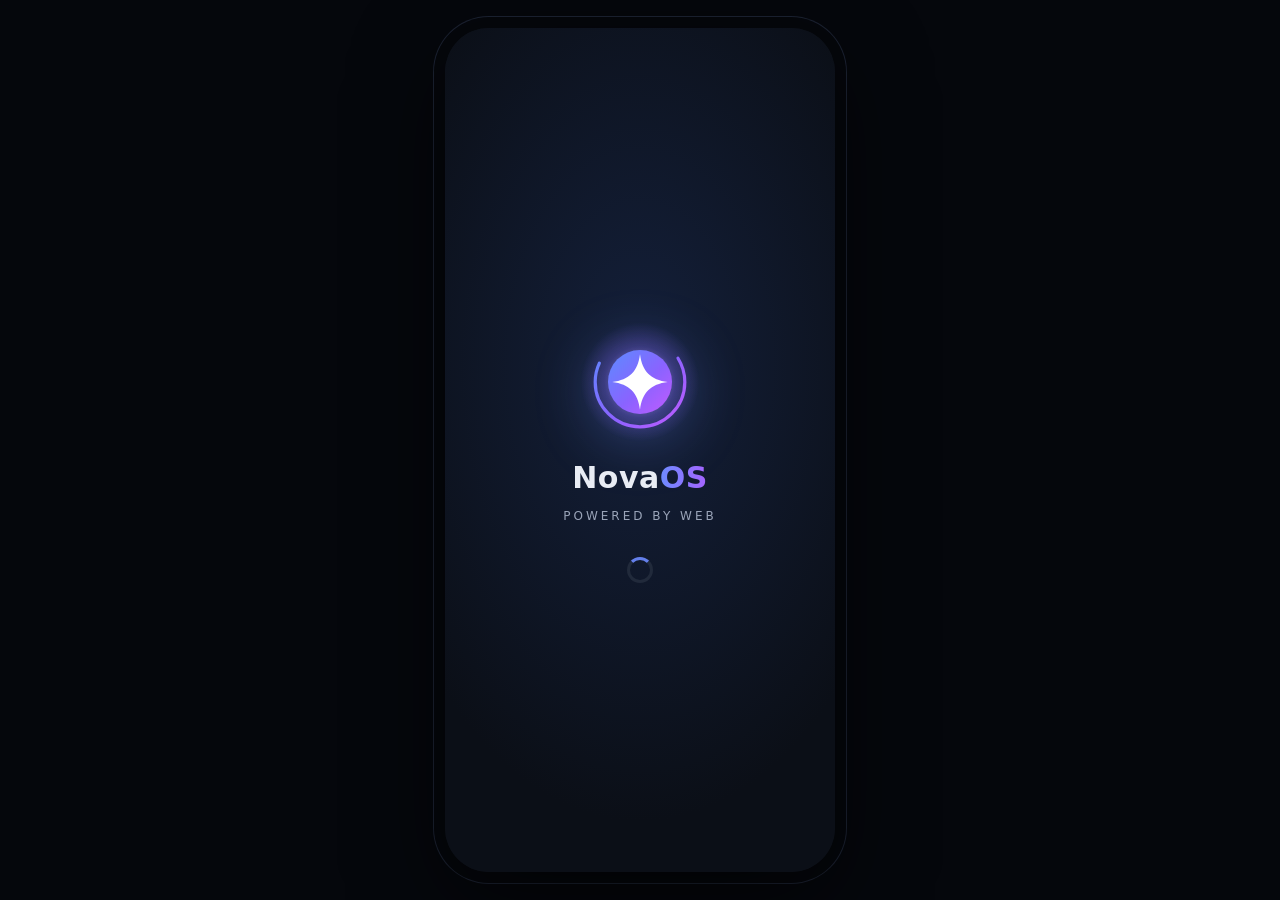
==== shell/index.html @ 8b4143e1 "NovaOS 0.1 — SO smartphone con web shell su base Android Sistema operativo in stile Firefox OS/KaiOS" ====
<!DOCTYPE html>
<html lang="it">
<head>
  <meta charset="UTF-8">
  <meta name="viewport" content="width=device-width, initial-scale=1.0, maximum-scale=1.0, user-scalable=no, viewport-fit=cover">
  <meta name="theme-color" content="#0b0f17">
  <title>NovaOS</title>
  <link rel="manifest" href="manifest.webmanifest">
  <link rel="stylesheet" href="css/style.css">
</head>
<body data-theme="dark">

  <!-- Contenitore device: simula il telaio dello smartphone su desktop.
       Sull'emulatore/telefono occupa tutto lo schermo. -->
  <div id="device">

    <!-- BOOT -->
    <section id="boot" class="screen active">
      <div class="boot-logo">
        <svg class="boot-mark" viewBox="0 0 120 120" role="img" aria-label="NovaOS">
          <defs>
            <linearGradient id="novaGrad" x1="0" y1="0" x2="1" y2="1">
              <stop offset="0%"  stop-color="#5b8cff"/>
              <stop offset="55%" stop-color="#8a63ff"/>
              <stop offset="100%" stop-color="#c15bff"/>
            </linearGradient>
            <radialGradient id="novaGlow" cx="50%" cy="50%" r="50%">
              <stop offset="0%"  stop-color="#ffffff" stop-opacity=".9"/>
              <stop offset="60%" stop-color="#8a63ff" stop-opacity=".25"/>
              <stop offset="100%" stop-color="#8a63ff" stop-opacity="0"/>
            </radialGradient>
          </defs>
          <!-- alone luminoso -->
          <circle class="nova-glow" cx="60" cy="60" r="56" fill="url(#novaGlow)"/>
          <!-- anello orbitale -->
          <circle class="nova-ring" cx="60" cy="60" r="42" fill="none"
                  stroke="url(#novaGrad)" stroke-width="3"
                  stroke-linecap="round" stroke-dasharray="150 90"/>
          <!-- corpo -->
          <circle class="nova-core" cx="60" cy="60" r="30" fill="url(#novaGrad)"/>
          <!-- scintilla a 4 punte (la "nova") -->
          <path class="nova-spark" fill="#ffffff"
                d="M60 34 C62 50, 70 58, 86 60 C70 62, 62 70, 60 86 C58 70, 50 62, 34 60 C50 58, 58 50, 60 34 Z"/>
        </svg>
        <span class="boot-name">Nova<span class="boot-name-os">OS</span></span>
        <span class="boot-tag">powered by web</span>
      </div>
      <div class="boot-spinner"></div>
    </section>

    <!-- LOCKSCREEN -->
    <section id="lockscreen" class="screen">
      <div class="statusbar" data-statusbar></div>
      <div class="lock-clock">
        <div class="lock-time">--:--</div>
        <div class="lock-date">--</div>
      </div>
      <div class="lock-notifs" id="lock-notifs"></div>

      <!-- hint di swipe (blocco: nessuno / scorrimento) -->
      <div class="lock-hint" id="lock-hint">
        <div class="lock-arrow"></div>
        <span>Scorri verso l'alto per sbloccare</span>
      </div>

      <!-- tastierino PIN (blocco: PIN) -->
      <div class="pinpad hidden" id="pinpad">
        <div class="pin-label" id="pin-label">Inserisci il PIN</div>
        <div class="pin-dots" id="pin-dots"></div>
        <div class="pin-keys" id="pin-keys"></div>
      </div>
    </section>

    <!-- HOME -->
    <section id="home" class="screen">
      <div class="statusbar" data-statusbar></div>

      <div class="home-clock">
        <div class="home-time">--:--</div>
        <div class="home-date">--</div>
      </div>

      <div class="app-grid" id="app-grid"></div>

      <div class="dock" id="dock"></div>
    </section>

    <!-- APP RUNTIME: qui vengono montate le app -->
    <section id="app-view" class="screen">
      <div class="statusbar statusbar--app" data-statusbar></div>
      <div class="app-frame" id="app-frame"></div>
    </section>

    <!-- CENTRO NOTIFICHE (tendina) -->
    <div id="shade" class="shade">
      <div class="shade-handle"></div>
      <div class="shade-top">
        <span class="shade-time" id="shade-time"></span>
        <button class="shade-ico" id="shade-settings" aria-label="Impostazioni">⚙️</button>
      </div>
      <div class="shade-quick" id="shade-quick"></div>
      <div class="shade-notifs" id="shade-notifs">
        <div class="shade-empty">Nessuna notifica</div>
      </div>
    </div>
    <div id="shade-scrim" class="scrim"></div>

    <!-- overlay luminosità (impostazioni display) -->
    <div id="bright-overlay" class="bright-overlay"></div>

    <!-- BARRA DI NAVIGAZIONE (gesture / pulsanti) -->
    <div id="navbar" class="navbar">
      <button class="nav-btn" data-nav="back" aria-label="Indietro"></button>
      <button class="nav-btn nav-btn--home" data-nav="home" aria-label="Home"></button>
      <button class="nav-btn" data-nav="recents" aria-label="App recenti"></button>
    </div>

  </div>

  <script src="js/apps.js"></script>
  <script src="js/os.js"></script>
</body>
</html>
---- shell/css/style.css ----
/* ============================================================
   NovaOS — web shell
   Design flat, dark/light, pensato per touch verticale.
   ============================================================ */

:root {
  --bg:        #0b0f17;
  --bg-2:      #121826;
  --surface:   #1a2130;
  --surface-2: #232c3d;
  --text:      #e8ecf4;
  --text-dim:  #9aa4b8;
  --accent:    #6d8bff;
  --accent-2:  #a663ff;
  --danger:    #ff5b6e;
  --ok:        #35d0a0;
  --radius:    22px;
  --radius-sm: 14px;
  --sb-h:      30px;   /* altezza status bar */
  --nav-h:     46px;   /* altezza barra navigazione */
  --grid-gap:  18px;
  font-family: system-ui, -apple-system, "Segoe UI", Roboto, sans-serif;
}

body[data-theme="light"] {
  --bg:        #eef1f7;
  --bg-2:      #e4e9f2;
  --surface:   #ffffff;
  --surface-2: #f0f3fa;
  --text:      #141a24;
  --text-dim:  #5c6678;
  --accent:    #3f63ff;
  --accent-2:  #8b3fff;
}

* { box-sizing: border-box; margin: 0; padding: 0; -webkit-tap-highlight-color: transparent; }
html, body { height: 100%; }
body {
  background: #05070c;
  color: var(--text);
  overflow: hidden;
  display: flex; align-items: center; justify-content: center;
  user-select: none;
}

/* Telaio device: su desktop mostra un telefono; su schermo piccolo occupa tutto */
#device {
  position: relative;
  width: 390px; height: 844px;
  max-width: 100vw; max-height: 100vh;
  background: var(--bg);
  overflow: hidden;
  border-radius: 44px;
  box-shadow: 0 30px 90px rgba(0,0,0,.6), 0 0 0 11px #05070c, 0 0 0 12px #1c2333;
}
@media (max-width: 430px), (max-height: 860px) {
  #device { width: 100vw; height: 100vh; border-radius: 0; box-shadow: none; }
}

/* ---------- Schermate ---------- */
.screen {
  position: absolute; inset: 0;
  display: none;
  flex-direction: column;
  opacity: 0;
  transition: opacity .28s ease, transform .32s cubic-bezier(.2,.7,.2,1);
}
.screen.active { display: flex; opacity: 1; }

/* ---------- Status bar ---------- */
.statusbar {
  height: var(--sb-h);
  flex: 0 0 auto;
  display: flex; align-items: center; justify-content: space-between;
  padding: 0 20px;
  font-size: 13px; font-weight: 600;
  color: var(--text);
  z-index: 5;
}
.statusbar .sb-right { display: flex; align-items: center; gap: 7px; }
.sb-ico { width: 15px; height: 15px; display: inline-block; opacity: .95; }
.sb-batt { display: flex; align-items: center; gap: 4px; font-variant-numeric: tabular-nums; }
.sb-batt-shell {
  width: 22px; height: 12px; border: 1.5px solid var(--text); border-radius: 3px;
  position: relative; padding: 1.5px;
}
.sb-batt-shell::after {
  content: ""; position: absolute; right: -3px; top: 3px; width: 2px; height: 4px;
  background: var(--text); border-radius: 0 1px 1px 0;
}
.sb-batt-fill { height: 100%; background: var(--text); border-radius: 1px; transition: width .4s, background .4s; }

/* ============================================================
   BOOT
   ============================================================ */
#boot {
  align-items: center; justify-content: center; gap: 34px;
  /* la splash è sempre scura, indipendente dal tema */
  background: radial-gradient(120% 90% at 50% 40%, #14203b 0%, #0b0f17 60%);
}
.boot-logo { display: flex; flex-direction: column; align-items: center; gap: 14px; }
.boot-mark {
  width: 128px; height: 128px;
  animation: boot-pop .9s cubic-bezier(.2,.8,.2,1) both;
  filter: drop-shadow(0 8px 30px rgba(109,139,255,.45));
}
.nova-ring   { transform-origin: 60px 60px; animation: nova-spin 6s linear infinite; }
.nova-core   { transform-origin: 60px 60px; animation: nova-breathe 3s ease-in-out infinite; }
.nova-spark  { transform-origin: 60px 60px; animation: nova-twinkle 3s ease-in-out infinite; }
.nova-glow   { transform-origin: 60px 60px; animation: nova-breathe 3s ease-in-out infinite; }

.boot-name {
  font-size: 30px; font-weight: 700; letter-spacing: .5px;
  color: #e8ecf4;                 /* fisso: leggibile anche in tema chiaro */
  animation: fade-up .8s .25s both;
}
.boot-name-os {
  background: linear-gradient(90deg, var(--accent), var(--accent-2));
  -webkit-background-clip: text; background-clip: text; -webkit-text-fill-color: transparent;
}
.boot-tag { font-size: 12px; color: #9aa4b8; letter-spacing: 3px; text-transform: uppercase; animation: fade-up .8s .45s both; }
.boot-spinner {
  width: 26px; height: 26px; border-radius: 50%;
  border: 3px solid #232c3d; border-top-color: #6d8bff;
  animation: nova-spin .8s linear infinite; opacity: .9;
}

@keyframes boot-pop { 0% { transform: scale(.4); opacity: 0; } 60% { transform: scale(1.08); } 100% { transform: scale(1); opacity: 1; } }
@keyframes nova-spin { to { transform: rotate(360deg); } }
@keyframes nova-breathe { 0%,100% { transform: scale(1); } 50% { transform: scale(1.06); } }
@keyframes nova-twinkle { 0%,100% { transform: scale(1) rotate(0); opacity: 1; } 50% { transform: scale(1.18) rotate(45deg); opacity: .85; } }
@keyframes fade-up { from { opacity: 0; transform: translateY(10px); } to { opacity: 1; transform: translateY(0); } }

/* ============================================================
   LOCKSCREEN
   ============================================================ */
#lockscreen {
  background: linear-gradient(180deg, #101a30 0%, var(--bg) 55%);
  align-items: center;
}
#lockscreen.dragging { transition: none; }
.lock-clock { margin-top: 76px; text-align: center; }
.lock-time { font-size: 74px; font-weight: 300; letter-spacing: 1px; line-height: 1; }
.lock-date { font-size: 16px; color: var(--text-dim); margin-top: 8px; text-transform: capitalize; }
.lock-notifs { width: 100%; padding: 24px 18px; display: flex; flex-direction: column; gap: 10px; flex: 1; overflow: hidden; }
.lock-hint { margin-bottom: 30px; display: flex; flex-direction: column; align-items: center; gap: 10px; color: var(--text-dim); font-size: 13px; }
.lock-arrow { width: 26px; height: 26px; border-left: 2px solid var(--text-dim); border-top: 2px solid var(--text-dim); transform: rotate(45deg); animation: bob 1.6s ease-in-out infinite; }
@keyframes bob { 0%,100% { transform: rotate(45deg) translate(0,0); opacity:.5;} 50% { transform: rotate(45deg) translate(4px,4px); opacity:1;} }

/* ============================================================
   HOME
   ============================================================ */
#home { background-color: var(--bg); }
.home-clock { text-align: center; margin: 14px 0 22px; }
.home-time { font-size: 40px; font-weight: 300; }
.home-date { font-size: 14px; color: var(--text-dim); text-transform: capitalize; }

.app-grid {
  flex: 1;
  display: grid;
  grid-template-columns: repeat(4, 1fr);
  gap: var(--grid-gap);
  padding: 6px 22px;
  align-content: start;
  overflow-y: auto;
}
.app-icon { display: flex; flex-direction: column; align-items: center; gap: 7px; cursor: pointer; animation: fade-up .4s both; }
.app-icon:active { transform: scale(.9); }
.app-icon .glyph {
  width: 58px; height: 58px; border-radius: 17px;
  display: flex; align-items: center; justify-content: center;
  font-size: 27px; color: #fff;
  box-shadow: 0 6px 16px rgba(0,0,0,.35);
}
.app-icon .label { font-size: 11.5px; color: var(--text); max-width: 74px; text-align: center; overflow: hidden; text-overflow: ellipsis; white-space: nowrap; }

.dock {
  flex: 0 0 auto;
  margin: 0 16px calc(var(--nav-h) + 8px);
  padding: 14px 18px;
  background: rgba(255,255,255,.06);
  backdrop-filter: blur(20px);
  border-radius: 26px;
  display: flex; justify-content: space-around;
}
body[data-theme="light"] .dock { background: rgba(255,255,255,.6); }
.dock .app-icon .label { display: none; }

/* ============================================================
   APP VIEW
   ============================================================ */
#app-view { background: var(--bg); transform: translateY(20px); }
#app-view.active { transform: translateY(0); }
.statusbar--app { background: var(--bg-2); }
.app-frame { flex: 1; overflow-y: auto; overflow-x: hidden; -webkit-overflow-scrolling: touch; }

/* ---------- componenti riusabili nelle app ---------- */
.app-header { padding: 8px 20px 16px; }
.app-title { font-size: 28px; font-weight: 700; }
.app-sub { color: var(--text-dim); font-size: 14px; margin-top: 2px; }
.list { padding: 4px 16px 90px; display: flex; flex-direction: column; gap: 10px; }
.card {
  background: var(--surface); border-radius: var(--radius-sm);
  padding: 16px; display: flex; align-items: center; gap: 14px;
}
.card .c-ico { width: 42px; height: 42px; border-radius: 12px; display: flex; align-items: center; justify-content: center; font-size: 20px; flex: 0 0 auto; color:#fff; }
.card .c-body { flex: 1; min-width: 0; }
.card .c-title { font-weight: 600; font-size: 15px; }
.card .c-sub { color: var(--text-dim); font-size: 13px; margin-top: 2px; overflow: hidden; text-overflow: ellipsis; }
.card.tappable:active { background: var(--surface-2); }

.row { display: flex; align-items: center; justify-content: space-between; padding: 15px 16px; background: var(--surface); border-radius: var(--radius-sm); }
.row + .row { margin-top: 8px; }
.row .r-label { font-size: 15px; }

/* toggle */
.switch { width: 46px; height: 27px; border-radius: 14px; background: var(--surface-2); position: relative; transition: background .2s; flex: 0 0 auto; }
.switch::after { content:""; position:absolute; top:3px; left:3px; width:21px; height:21px; border-radius:50%; background:#fff; transition: transform .2s; }
.switch.on { background: var(--accent); }
.switch.on::after { transform: translateX(19px); }

.btn { background: var(--accent); color:#fff; border:none; border-radius: 14px; padding: 14px; font-size: 15px; font-weight: 600; width:100%; cursor:pointer; }
.btn:active { opacity:.85; }
.btn.ghost { background: var(--surface); color: var(--text); }

/* ============================================================
   NAVBAR (gesture)
   ============================================================ */
.navbar {
  position: absolute; left: 0; right: 0; bottom: 0; height: var(--nav-h);
  display: none; align-items: center; justify-content: space-around;
  z-index: 40;
}
.navbar.show { display: flex; }
.nav-btn { width: 44px; height: 44px; background: none; border: none; cursor: pointer; position: relative; opacity: .8; }
.nav-btn:active { opacity: 1; }
.nav-btn[data-nav="back"]::before { content:""; position:absolute; inset:0; margin:auto; width:11px; height:11px; border-left:2px solid var(--text); border-bottom:2px solid var(--text); transform: rotate(45deg); }
.nav-btn--home::before { content:""; position:absolute; inset:0; margin:auto; width:16px; height:16px; border:2px solid var(--text); border-radius:50%; }
.nav-btn[data-nav="recents"]::before { content:""; position:absolute; inset:0; margin:auto; width:14px; height:14px; border:2px solid var(--text); border-radius:4px; }

/* ============================================================
   SHADE (centro notifiche)
   ============================================================ */
.shade {
  position: absolute; top: 0; left: 0; right: 0;
  background: var(--bg-2);
  border-radius: 0 0 28px 28px;
  transform: translateY(-100%);
  transition: transform .32s cubic-bezier(.2,.7,.2,1);
  z-index: 50; padding: calc(var(--sb-h) + 6px) 16px 22px;
  max-height: 82%; overflow-y: auto;
}
.shade.open { transform: translateY(0); }
.shade-handle { width: 40px; height: 4px; border-radius: 2px; background: var(--surface-2); margin: 2px auto 14px; }
.shade-top { display: flex; align-items: center; justify-content: space-between; margin-bottom: 14px; padding: 0 4px; }
.shade-time { font-size: 14px; color: var(--text-dim); font-weight: 600; }
.shade-ico { width: 38px; height: 38px; border-radius: 50%; border: none; background: var(--surface); color: var(--text); font-size: 18px; cursor: pointer; display: flex; align-items: center; justify-content: center; }
.shade-ico:active { background: var(--surface-2); }
.shade-quick { display: grid; grid-template-columns: repeat(4,1fr); gap: 10px; margin-bottom: 18px; }
.quick { aspect-ratio: 1.6; border-radius: 16px; background: var(--surface); display: flex; flex-direction: column; align-items: center; justify-content: center; gap: 5px; font-size: 11px; color: var(--text-dim); cursor: pointer; }
.quick .q-ico { font-size: 18px; }
.quick.on { background: var(--accent); color:#fff; }
.quick.on .q-ico { color:#fff; }
.shade-notifs { display: flex; flex-direction: column; gap: 10px; }
.shade-empty { text-align: center; color: var(--text-dim); padding: 24px; font-size: 14px; }
.notif { background: var(--surface); border-radius: var(--radius-sm); padding: 13px 15px; display:flex; gap:12px; animation: fade-up .3s both; }
.notif .n-ico { width: 30px; height: 30px; border-radius: 9px; display:flex; align-items:center; justify-content:center; font-size:15px; flex:0 0 auto; color:#fff; }
.notif .n-title { font-weight: 600; font-size: 14px; }
.notif .n-text { color: var(--text-dim); font-size: 13px; margin-top: 1px; }
.notif .n-time { color: var(--text-dim); font-size: 11px; margin-left: auto; }

.scrim { position: absolute; inset: 0; background: rgba(0,0,0,.4); opacity:0; pointer-events:none; transition: opacity .3s; z-index: 45; }
.scrim.show { opacity: 1; pointer-events: auto; }

/* ============================================================
   PINPAD (blocco schermo)
   ============================================================ */
.pinpad { margin: auto auto 40px; display: flex; flex-direction: column; align-items: center; gap: 22px; width: 100%; }
.pin-label { font-size: 15px; color: var(--text-dim); }
.pin-label.err { color: var(--danger); animation: shake .35s; }
.pin-dots { display: flex; gap: 16px; height: 16px; }
.pin-dot { width: 14px; height: 14px; border-radius: 50%; border: 2px solid var(--text-dim); }
.pin-dot.on { background: var(--text); border-color: var(--text); }
.pin-keys { display: grid; grid-template-columns: repeat(3, 74px); gap: 18px; }
.pin-key { width: 74px; height: 74px; border-radius: 50%; border: none; background: rgba(255,255,255,.08);
  color: var(--text); font-size: 28px; font-weight: 300; cursor: pointer; display: flex; align-items: center; justify-content: center; }
body[data-theme="light"] .pin-key { background: rgba(0,0,0,.06); }
.pin-key:active { background: var(--accent); color:#fff; }
.pin-key.fn { background: none; font-size: 15px; }
.pin-key.fn:active { background: none; opacity: .6; }
@keyframes shake { 0%,100%{transform:translateX(0)} 25%{transform:translateX(-8px)} 75%{transform:translateX(8px)} }

/* ============================================================
   componenti Impostazioni avanzate
   ============================================================ */
.back-bar { display: flex; align-items: center; gap: 12px; padding: 6px 16px 12px; }
.back-btn { width: 34px; height: 34px; border-radius: 50%; background: var(--surface); border: none; cursor: pointer; position: relative; flex: 0 0 auto; }
.back-btn::before { content:""; position:absolute; inset:0; margin:auto; width:9px; height:9px; border-left:2px solid var(--text); border-bottom:2px solid var(--text); transform: translateX(1px) rotate(45deg); }
.back-title { font-size: 22px; font-weight: 700; }

.section-label { color: var(--text-dim); font-size: 12px; text-transform: uppercase; letter-spacing: .6px; padding: 16px 20px 6px; }

.group { background: var(--surface); border-radius: var(--radius-sm); margin: 0 16px; overflow: hidden; }
.group + .group { margin-top: 12px; }
.item { display: flex; align-items: center; gap: 14px; padding: 14px 16px; cursor: pointer; }
.item + .item { border-top: 1px solid var(--surface-2); }
.item:active { background: var(--surface-2); }
.item .i-ico { width: 32px; height: 32px; border-radius: 9px; display:flex; align-items:center; justify-content:center; font-size:16px; flex:0 0 auto; color:#fff; }
.item .i-body { flex: 1; min-width: 0; }
.item .i-title { font-size: 15px; }
.item .i-sub { font-size: 12.5px; color: var(--text-dim); margin-top: 1px; }
.item .i-val { color: var(--text-dim); font-size: 14px; }
.item .chev { width: 8px; height: 8px; border-right: 2px solid var(--text-dim); border-top: 2px solid var(--text-dim); transform: rotate(45deg); flex: 0 0 auto; }

.slider { width: 100%; -webkit-appearance: none; appearance: none; height: 6px; border-radius: 3px; background: var(--surface-2); outline: none; }
.slider::-webkit-slider-thumb { -webkit-appearance: none; width: 22px; height: 22px; border-radius: 50%; background: var(--accent); cursor: pointer; }
.slider::-moz-range-thumb { width: 22px; height: 22px; border: none; border-radius: 50%; background: var(--accent); }

.seg { display: flex; background: var(--surface-2); border-radius: 12px; padding: 4px; gap: 4px; margin: 0 16px; }
.seg button { flex: 1; border: none; background: none; color: var(--text-dim); padding: 9px; border-radius: 9px; font-size: 14px; cursor: pointer; }
.seg button.on { background: var(--accent); color: #fff; }

.radio { width: 22px; height: 22px; border-radius: 50%; border: 2px solid var(--text-dim); flex: 0 0 auto; position: relative; }
.radio.on { border-color: var(--accent); }
.radio.on::after { content:""; position:absolute; inset:4px; border-radius:50%; background: var(--accent); }

.swatches { display: grid; grid-template-columns: repeat(4,1fr); gap: 12px; padding: 12px 16px; }
.swatch { aspect-ratio: 1; border-radius: 16px; cursor: pointer; border: 3px solid transparent; }
.swatch.on { border-color: var(--text); }

/* overlay luminosità: velo scuro regolabile sopra tutto tranne navbar/shade */
.bright-overlay { position: absolute; inset: 0; background: #000; opacity: 0; pointer-events: none; z-index: 60; transition: opacity .2s; }

/* app web di terze parti a schermo intero */
.web-frame { width: 100%; height: 100%; border: none; background: #fff; }

/* schermata di chiamata (InCallService) */
.call-ov {
  position: absolute; inset: 0; z-index: 80;
  background: linear-gradient(180deg, #0d1830, #0b0f17);
  display: flex; flex-direction: column; align-items: center; justify-content: space-between;
  padding: 70px 24px 46px; animation: fade-up .3s both;
}
.call-top { text-align: center; }
.call-avatar { width: 108px; height: 108px; border-radius: 50%; background: #232c3d; display: flex; align-items: center; justify-content: center; font-size: 50px; margin: 0 auto 22px; }
.call-num { font-size: 27px; font-weight: 600; color: #fff; }
.call-state { font-size: 16px; color: #9aa4b8; margin-top: 8px; font-variant-numeric: tabular-nums; }
.call-controls { display: flex; gap: 44px; }
.call-c { background: none; border: none; color: #cfd6e6; display: flex; flex-direction: column; align-items: center; gap: 6px; font-size: 12px; cursor: pointer; }
.call-c span { width: 60px; height: 60px; border-radius: 50%; background: rgba(255,255,255,.12); display: flex; align-items: center; justify-content: center; font-size: 24px; }
.call-c.on span { background: #fff; }
.call-actions { display: flex; gap: 66px; align-items: center; }
.call-answer, .call-hangup { width: 70px; height: 70px; border-radius: 50%; border: none; font-size: 30px; cursor: pointer; }
.call-answer { background: #35c759; color: #fff; }
.call-hangup { background: #ff3b30; color: #fff; transform: rotate(135deg); }
.call-ov:not([data-state="incoming"]) .call-answer { display: none; }
.call-ov[data-state="incoming"] .call-controls { visibility: hidden; }
/* tastierino DTMF in chiamata */
.call-dtmf { display: none; flex-direction: column; align-items: center; gap: 14px; }
.call-ov.dtmf-open .call-dtmf { display: flex; }
.call-ov.dtmf-open .call-avatar, .call-ov.dtmf-open .call-controls { display: none; }
.call-dtmf-disp { min-height: 30px; font-size: 26px; letter-spacing: 4px; color: #fff; font-variant-numeric: tabular-nums; }
.call-dtmf-keys { display: grid; grid-template-columns: repeat(3, 68px); gap: 14px; }
.call-dtmf-keys button { width: 68px; height: 68px; border-radius: 50%; border: none; background: rgba(255,255,255,.1); color: #fff; font-size: 26px; cursor: pointer; }
.call-dtmf-keys button:active { background: rgba(255,255,255,.28); }
.call-dtmf-close { background: none; border: none; color: #9aa4b8; cursor: pointer; font-size: 14px; }

/* overlay sveglia che suona */
.alarm-ring {
  position: absolute; inset: 0; z-index: 70;
  background: linear-gradient(180deg, #101a30, var(--bg));
  display: flex; flex-direction: column; align-items: center; justify-content: center; gap: 10px;
  animation: fade-up .3s both;
}
.alarm-ring .ar-time { font-size: 76px; font-weight: 200; color: var(--text); }
.alarm-ring .ar-label { font-size: 20px; color: var(--text-dim); animation: nova-breathe 1.5s ease-in-out infinite; }
.alarm-ring .ar-actions { display: flex; gap: 12px; margin-top: 40px; }
.alarm-ring button { border: none; border-radius: 16px; padding: 16px 22px; font-size: 15px; font-weight: 600; cursor: pointer; }
.alarm-ring #ar-snooze { background: var(--surface); color: var(--text); }
.alarm-ring #ar-stop { background: var(--accent); color: #fff; }

/* accessibilità */
.a11y-bold, .a11y-bold * { font-weight: 700 !important; }
.a11y-contrast { --text: #ffffff; --text-dim: #cfd6e6; --surface: #000000; --surface-2: #1a1a1a; }
.a11y-contrast[data-theme="light"] { --text: #000000; --text-dim: #222; --surface: #ffffff; --surface-2: #e8e8e8; }
.a11y-reduce * { animation-duration: .001s !important; transition-duration: .001s !important; }

/* utility */
.hidden { display: none !important; }
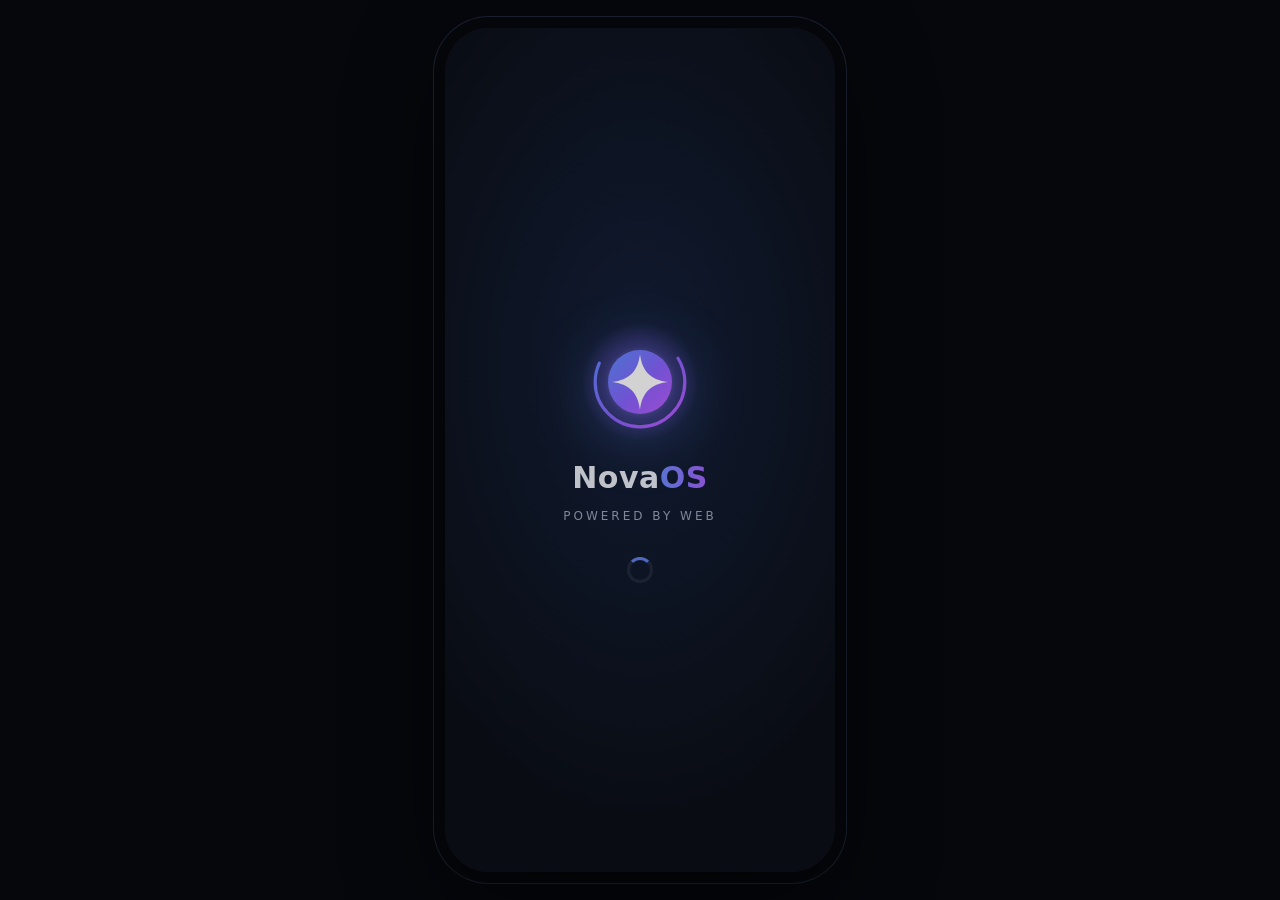
==== commit cda925d6: "Persistenza nativa impostazioni + libreria icone Bootstrap offline + pannello One UI a glifi + temi " ====
--- a/shell/index.html
+++ b/shell/index.html
@@ -96,7 +96,10 @@
       <div class="shade-handle"></div>
       <div class="shade-top">
         <span class="shade-time" id="shade-time"></span>
-        <button class="shade-ico" id="shade-settings" aria-label="Impostazioni">⚙️</button>
+        <div class="shade-actions">
+          <button class="shade-ico" id="shade-edit" aria-label="Modifica home">✎</button>
+          <button class="shade-ico" id="shade-settings" aria-label="Impostazioni">⚙️</button>
+        </div>
       </div>
       <div class="shade-quick" id="shade-quick"></div>
       <div class="shade-notifs" id="shade-notifs">
@@ -117,6 +120,7 @@
 
   </div>
 
+  <script src="js/icons.js"></script>
   <script src="js/apps.js"></script>
   <script src="js/os.js"></script>
 </body>
--- a/shell/css/style.css
+++ b/shell/css/style.css
@@ -19,6 +19,7 @@
   --sb-h:      30px;   /* altezza status bar */
   --nav-h:     46px;   /* altezza barra navigazione */
   --grid-gap:  18px;
+  --fscale:    1;    /* moltiplicatore dimensione testo (Accessibilità) */
   font-family: system-ui, -apple-system, "Segoe UI", Roboto, sans-serif;
 }
 
@@ -73,7 +74,7 @@
   flex: 0 0 auto;
   display: flex; align-items: center; justify-content: space-between;
   padding: 0 20px;
-  font-size: 13px; font-weight: 600;
+  font-size:calc(13px*var(--fscale,1)); font-weight: 600;
   color: var(--text);
   z-index: 5;
 }
@@ -88,7 +89,12 @@
   content: ""; position: absolute; right: -3px; top: 3px; width: 2px; height: 4px;
   background: var(--text); border-radius: 0 1px 1px 0;
 }
-.sb-batt-fill { height: 100%; background: var(--text); border-radius: 1px; transition: width .4s, background .4s; }
+/* Lockscreen: la parte alta è sempre scura (gradiente navy) → status bar SEMPRE chiara,
+   anche in tema chiaro, altrimenti orario e percentuale batteria risultano invisibili. */
+#lockscreen .statusbar { color: #e8ecf4; }
+#lockscreen .statusbar .sb-batt-shell { border-color: #e8ecf4; }
+#lockscreen .statusbar .sb-batt-shell::after { background: #e8ecf4; }
+.sb-batt-fill { display: block; height: 100%; background: var(--text); border-radius: 1px; transition: width .4s, background .4s; }
 
 /* ============================================================
    BOOT
@@ -110,7 +116,7 @@
 .nova-glow   { transform-origin: 60px 60px; animation: nova-breathe 3s ease-in-out infinite; }
 
 .boot-name {
-  font-size: 30px; font-weight: 700; letter-spacing: .5px;
+  font-size:calc(30px*var(--fscale,1)); font-weight: 700; letter-spacing: .5px;
   color: #e8ecf4;                 /* fisso: leggibile anche in tema chiaro */
   animation: fade-up .8s .25s both;
 }
@@ -118,7 +124,7 @@
   background: linear-gradient(90deg, var(--accent), var(--accent-2));
   -webkit-background-clip: text; background-clip: text; -webkit-text-fill-color: transparent;
 }
-.boot-tag { font-size: 12px; color: #9aa4b8; letter-spacing: 3px; text-transform: uppercase; animation: fade-up .8s .45s both; }
+.boot-tag { font-size:calc(12px*var(--fscale,1)); color: #9aa4b8; letter-spacing: 3px; text-transform: uppercase; animation: fade-up .8s .45s both; }
 .boot-spinner {
   width: 26px; height: 26px; border-radius: 50%;
   border: 3px solid #232c3d; border-top-color: #6d8bff;
@@ -140,10 +146,10 @@
 }
 #lockscreen.dragging { transition: none; }
 .lock-clock { margin-top: 76px; text-align: center; }
-.lock-time { font-size: 74px; font-weight: 300; letter-spacing: 1px; line-height: 1; }
-.lock-date { font-size: 16px; color: var(--text-dim); margin-top: 8px; text-transform: capitalize; }
+.lock-time { font-size:calc(74px*var(--fscale,1)); font-weight: 300; letter-spacing: 1px; line-height: 1; }
+.lock-date { font-size:calc(16px*var(--fscale,1)); color: var(--text-dim); margin-top: 8px; text-transform: capitalize; }
 .lock-notifs { width: 100%; padding: 24px 18px; display: flex; flex-direction: column; gap: 10px; flex: 1; overflow: hidden; }
-.lock-hint { margin-bottom: 30px; display: flex; flex-direction: column; align-items: center; gap: 10px; color: var(--text-dim); font-size: 13px; }
+.lock-hint { margin-bottom: 30px; display: flex; flex-direction: column; align-items: center; gap: 10px; color: var(--text-dim); font-size:calc(13px*var(--fscale,1)); }
 .lock-arrow { width: 26px; height: 26px; border-left: 2px solid var(--text-dim); border-top: 2px solid var(--text-dim); transform: rotate(45deg); animation: bob 1.6s ease-in-out infinite; }
 @keyframes bob { 0%,100% { transform: rotate(45deg) translate(0,0); opacity:.5;} 50% { transform: rotate(45deg) translate(4px,4px); opacity:1;} }
 
@@ -152,27 +158,94 @@
    ============================================================ */
 #home { background-color: var(--bg); }
 .home-clock { text-align: center; margin: 14px 0 22px; }
-.home-time { font-size: 40px; font-weight: 300; }
-.home-date { font-size: 14px; color: var(--text-dim); text-transform: capitalize; }
-
-.app-grid {
-  flex: 1;
-  display: grid;
-  grid-template-columns: repeat(4, 1fr);
-  gap: var(--grid-gap);
-  padding: 6px 22px;
-  align-content: start;
-  overflow-y: auto;
-}
-.app-icon { display: flex; flex-direction: column; align-items: center; gap: 7px; cursor: pointer; animation: fade-up .4s both; }
+.home-time { font-size:calc(40px*var(--fscale,1)); font-weight: 300; }
+.home-date { font-size:calc(14px*var(--fscale,1)); color: var(--text-dim); text-transform: capitalize; }
+
+/* Home a pagine multiple (pager orizzontale) + cartelle + modalità modifica */
+.app-grid { flex: 1; position: relative; overflow: hidden; padding: 0; display: block; touch-action: pan-y; }
+/* il gesto orizzontale (cambio pagina) deve arrivare a noi anche quando il dito
+   parte da una pagina o da un'icona: pan-y lascia lo scorrimento verticale al
+   browser e consegna l'orizzontale al nostro handler (in modifica le icone
+   ricevono touch-action:none inline, quindi il drag continua a funzionare). */
+.home-page, .home-page .app-icon, .home-page .app-slot { touch-action: pan-y; }
+.home-track { display: flex; height: 100%; transition: transform .17s cubic-bezier(.22,.61,.36,1); will-change: transform; }
+.home-page {
+  flex: 0 0 100%; width: 100%; height: 100%; box-sizing: border-box;
+  display: grid; grid-template-columns: repeat(4, 1fr); grid-auto-rows: 84px; gap: var(--grid-gap);
+  align-content: start; padding: 6px 22px 44px; overflow-y: auto;
+}
+/* cella vuota: mantiene la posizione libera e fa da bersaglio per il drop.
+   Visibile (tratteggiata) solo in modifica; invisibile altrimenti. */
+.app-slot { border-radius: 14px; }
+.app-grid.editing .app-slot { border: 1.5px dashed color-mix(in srgb, var(--text-dim) 45%, transparent); }
+.page-dots { position: absolute; left: 0; right: 0; bottom: 8px; display: flex; gap: 8px; justify-content: center; align-items: center; }
+.page-dots .dot { width: 7px; height: 7px; border-radius: 50%; background: var(--text-dim); opacity: .4; cursor: pointer; transition: .15s; }
+.page-dots .dot.on { opacity: 1; background: var(--accent); transform: scale(1.15); }
+.page-dots .dot.drop-target { opacity: 1; background: var(--ok, #34c759); transform: scale(1.8); box-shadow: 0 0 0 4px color-mix(in srgb, var(--ok, #34c759) 30%, transparent); }
+.page-dots .dot-add { background: none; border: none; color: var(--accent); font-size:calc(16px*var(--fscale,1)); cursor: pointer; line-height: 1; padding: 0 4px; }
+.edit-bar {
+  position: absolute; left: 12px; right: 12px; bottom: 26px; z-index: 6;
+  display: flex; align-items: center; gap: 10px;
+  padding: 8px 8px 8px 14px; border-radius: 14px;
+  background: var(--surface); box-shadow: 0 6px 20px rgba(0,0,0,.28);
+  animation: fade-up .25s both;
+}
+.edit-bar span { flex: 1; font-size:calc(11px*var(--fscale,1)); color: var(--text-dim); line-height: 1.3; }
+.home-done {
+  border: none; background: var(--accent); color: #fff; font-size:calc(13px*var(--fscale,1)); font-weight: 600;
+  padding: 8px 16px; border-radius: 10px; cursor: pointer; white-space: nowrap;
+}
+.app-grid.editing .app-icon { animation: jiggle .28s infinite; }
+.app-icon { position: relative; display: flex; flex-direction: column; align-items: center; gap: 7px; cursor: pointer; animation: fade-up .4s both; }
 .app-icon:active { transform: scale(.9); }
+.app-icon.folder .folder-glyph {
+  display: grid; grid-template-columns: 1fr 1fr; grid-template-rows: 1fr 1fr; gap: 3px; padding: 7px;
+  background: rgba(120,120,140,.28); box-shadow: none;
+}
+.app-icon.folder .folder-glyph span { border-radius: 5px; display: flex; align-items: center; justify-content: center; font-size:calc(11px*var(--fscale,1)); background-position: center; background-size: cover; overflow: hidden; color: #fff; }
+.icon-rm { position: absolute; top: -6px; left: 6px; width: 20px; height: 20px; border-radius: 50%; border: none; background: #ff453a; color: #fff; font-size:calc(11px*var(--fscale,1)); cursor: pointer; z-index: 3; box-shadow: 0 2px 6px rgba(0,0,0,.4); }
+.drag-ghost { animation: none !important; }
+.app-icon.drop-into .glyph { outline: 3px solid var(--accent); outline-offset: 2px; }
+@keyframes jiggle { 0% { transform: rotate(-1.3deg); } 50% { transform: rotate(1.3deg); } 100% { transform: rotate(-1.3deg); } }
+.folder-ov { position: fixed; inset: 0; z-index: 120; background: rgba(0,0,0,.55); display: flex; align-items: center; justify-content: center; padding: 26px; animation: fade-up .2s both; }
+.folder-card { width: 100%; max-width: 340px; background: var(--bg); border-radius: 22px; padding: 18px; }
+.folder-name { width: 100%; background: none; border: none; text-align: center; font-size:calc(18px*var(--fscale,1)); font-weight: 600; color: var(--text); outline: none; margin-bottom: 14px; }
+.folder-grid { display: grid; grid-template-columns: repeat(4, 1fr); gap: 16px 10px; margin-bottom: 14px; }
+.folder-hint { font-size:calc(11px*var(--fscale,1)); color: var(--text-dim); text-align: center; line-height: 1.35; margin: 0 4px 12px; }
+.spin { width: 26px; height: 26px; border-radius: 50%; border: 3px solid var(--surface-2); border-top-color: var(--accent); animation: spin .8s linear infinite; }
+.upd-dot { display: inline-block; width: 8px; height: 8px; border-radius: 50%; background: var(--accent); vertical-align: middle; margin-left: 2px; }
+/* selettore icone (libreria Bootstrap offline) */
+.ip-ov { position: absolute; inset: 0; background: rgba(0,0,0,.5); z-index: 150; display: flex; align-items: flex-end; animation: fade-up .2s both; }
+.ip-card { background: var(--bg-2); width: 100%; max-height: 82%; border-radius: 24px 24px 0 0; padding: 16px; display: flex; flex-direction: column; }
+.ip-scroll { overflow-y: auto; flex: 1; }
+.ip-cat { color: var(--text-dim); font-size: calc(11px*var(--fscale,1)); text-transform: uppercase; letter-spacing: .5px; margin: 12px 2px 6px; }
+.ip-grid { display: grid; grid-template-columns: repeat(5, 1fr); gap: 10px; }
+.ip-cell { aspect-ratio: 1; background: var(--surface); border: none; border-radius: 12px; color: var(--text); display: flex; align-items: center; justify-content: center; cursor: pointer; transition: background .12s, transform .1s; }
+.ip-cell:active { background: var(--surface-2); transform: scale(.92); }
+.ip-cell svg { width: 22px; height: 22px; }
+@keyframes spin { to { transform: rotate(360deg); } }
+.folder-close { width: 100%; background: var(--surface); border: none; border-radius: 12px; padding: 12px; color: var(--text); cursor: pointer; }
 .app-icon .glyph {
-  width: 58px; height: 58px; border-radius: 17px;
+  width: 58px; height: 58px; border-radius: var(--icon-radius, 28%);
   display: flex; align-items: center; justify-content: center;
-  font-size: 27px; color: #fff;
+  font-size:calc(27px*var(--fscale,1)); color: #fff;
   box-shadow: 0 6px 16px rgba(0,0,0,.35);
 }
-.app-icon .label { font-size: 11.5px; color: var(--text); max-width: 74px; text-align: center; overflow: hidden; text-overflow: ellipsis; white-space: nowrap; }
+.app-icon .label { font-size:calc(11.5px*var(--fscale,1)); color: var(--text); max-width: 74px; text-align: center; overflow: hidden; text-overflow: ellipsis; white-space: nowrap; }
+
+/* Stile icone a CONTORNO (monocromatico): tessera con lo sfondo del desktop,
+   bordo e glifo nel colore scelto; emoji/favicon desaturati per un look uniforme.
+   I colori arrivano da --icon-bg / --icon-color (impostati in applyDisplay). */
+.icons-outline .app-icon .glyph {
+  background: var(--icon-bg) !important;
+  border: 2px solid var(--icon-color);
+  box-shadow: none;
+  padding: 0;
+  filter: grayscale(1);              /* emoji e favicon in monocromatico */
+}
+.icons-outline .app-icon.folder .folder-glyph {
+  background: var(--icon-bg) !important; border: 2px solid var(--icon-color); filter: grayscale(1);
+}
 
 .dock {
   flex: 0 0 auto;
@@ -196,22 +269,22 @@
 
 /* ---------- componenti riusabili nelle app ---------- */
 .app-header { padding: 8px 20px 16px; }
-.app-title { font-size: 28px; font-weight: 700; }
-.app-sub { color: var(--text-dim); font-size: 14px; margin-top: 2px; }
+.app-title { font-size:calc(28px*var(--fscale,1)); font-weight: 700; }
+.app-sub { color: var(--text-dim); font-size:calc(14px*var(--fscale,1)); margin-top: 2px; }
 .list { padding: 4px 16px 90px; display: flex; flex-direction: column; gap: 10px; }
 .card {
   background: var(--surface); border-radius: var(--radius-sm);
   padding: 16px; display: flex; align-items: center; gap: 14px;
 }
-.card .c-ico { width: 42px; height: 42px; border-radius: 12px; display: flex; align-items: center; justify-content: center; font-size: 20px; flex: 0 0 auto; color:#fff; }
+.card .c-ico { width: 42px; height: 42px; border-radius: 12px; display: flex; align-items: center; justify-content: center; font-size:calc(20px*var(--fscale,1)); flex: 0 0 auto; color:#fff; }
 .card .c-body { flex: 1; min-width: 0; }
-.card .c-title { font-weight: 600; font-size: 15px; }
-.card .c-sub { color: var(--text-dim); font-size: 13px; margin-top: 2px; overflow: hidden; text-overflow: ellipsis; }
+.card .c-title { font-weight: 600; font-size:calc(15px*var(--fscale,1)); }
+.card .c-sub { color: var(--text-dim); font-size:calc(13px*var(--fscale,1)); margin-top: 2px; overflow: hidden; text-overflow: ellipsis; }
 .card.tappable:active { background: var(--surface-2); }
 
 .row { display: flex; align-items: center; justify-content: space-between; padding: 15px 16px; background: var(--surface); border-radius: var(--radius-sm); }
 .row + .row { margin-top: 8px; }
-.row .r-label { font-size: 15px; }
+.row .r-label { font-size:calc(15px*var(--fscale,1)); }
 
 /* toggle */
 .switch { width: 46px; height: 27px; border-radius: 14px; background: var(--surface-2); position: relative; transition: background .2s; flex: 0 0 auto; }
@@ -219,7 +292,7 @@
 .switch.on { background: var(--accent); }
 .switch.on::after { transform: translateX(19px); }
 
-.btn { background: var(--accent); color:#fff; border:none; border-radius: 14px; padding: 14px; font-size: 15px; font-weight: 600; width:100%; cursor:pointer; }
+.btn { background: var(--accent); color:#fff; border:none; border-radius: 14px; padding: 14px; font-size:calc(15px*var(--fscale,1)); font-weight: 600; width:100%; cursor:pointer; }
 .btn:active { opacity:.85; }
 .btn.ghost { background: var(--surface); color: var(--text); }
 
@@ -253,21 +326,56 @@
 .shade.open { transform: translateY(0); }
 .shade-handle { width: 40px; height: 4px; border-radius: 2px; background: var(--surface-2); margin: 2px auto 14px; }
 .shade-top { display: flex; align-items: center; justify-content: space-between; margin-bottom: 14px; padding: 0 4px; }
-.shade-time { font-size: 14px; color: var(--text-dim); font-weight: 600; }
-.shade-ico { width: 38px; height: 38px; border-radius: 50%; border: none; background: var(--surface); color: var(--text); font-size: 18px; cursor: pointer; display: flex; align-items: center; justify-content: center; }
+.shade-actions { display: flex; align-items: center; gap: 8px; }
+.shade-time { font-size:calc(14px*var(--fscale,1)); color: var(--text-dim); font-weight: 600; }
+.shade-ico { width: 38px; height: 38px; border-radius: 50%; border: none; background: var(--surface); color: var(--text); font-size:calc(18px*var(--fscale,1)); cursor: pointer; display: flex; align-items: center; justify-content: center; }
 .shade-ico:active { background: var(--surface-2); }
-.shade-quick { display: grid; grid-template-columns: repeat(4,1fr); gap: 10px; margin-bottom: 18px; }
-.quick { aspect-ratio: 1.6; border-radius: 16px; background: var(--surface); display: flex; flex-direction: column; align-items: center; justify-content: center; gap: 5px; font-size: 11px; color: var(--text-dim); cursor: pointer; }
-.quick .q-ico { font-size: 18px; }
+.shade-quick { margin-bottom: 16px; }
+.qs-grid { display: grid; grid-template-columns: repeat(4,1fr); gap: 18px 4px; margin: 6px 0 20px; }
+.qtile { display: flex; flex-direction: column; align-items: center; gap: 9px; background: none; border: none; padding: 0; font-size:calc(11px*var(--fscale,1)); color: var(--text-dim); cursor: pointer; }
+.qtile .q-ico {
+  width: 58px; height: 58px; border-radius: 50%;
+  background: var(--surface-2);
+  display: flex; align-items: center; justify-content: center;
+  font-size:calc(23px*var(--fscale,1)); color: var(--text);
+  transition: background .18s, transform .12s;
+}
+.qtile .q-ico svg { width: 25px; height: 25px; display: block; }
+.qtile:active .q-ico { transform: scale(.9); }
+.qtile.on .q-ico { background: var(--accent); color: #fff; }   /* One UI: blu pieno, glifo bianco */
+.qtile.on { color: var(--text); font-weight: 600; }
+.qtile .q-lbl { max-width: 72px; overflow: hidden; text-overflow: ellipsis; white-space: nowrap; }
+/* slider luminosità stile One UI: pillola con riempimento accent e pomello bianco */
+.qs-bright { display: flex; align-items: center; gap: 12px; background: var(--surface); border-radius: 30px; padding: 12px 18px; }
+.qs-sun { font-size:calc(17px*var(--fscale,1)); opacity: .8; display: flex; align-items: center; color: var(--text-dim); }
+.qs-sun svg { width: 18px; height: 18px; }
+.qs-bright input[type=range] {
+  flex: 1; -webkit-appearance: none; appearance: none; height: 10px; border-radius: 6px;
+  background: linear-gradient(90deg, var(--accent) var(--fill,60%), var(--surface-2) var(--fill,60%));
+  outline: none; cursor: pointer;
+}
+.qs-bright input[type=range]::-webkit-slider-thumb {
+  -webkit-appearance: none; width: 22px; height: 22px; border-radius: 50%;
+  background: #fff; box-shadow: 0 1px 5px rgba(0,0,0,.4); cursor: pointer;
+}
+.qs-bright input[type=range]::-moz-range-thumb {
+  width: 22px; height: 22px; border: none; border-radius: 50%;
+  background: #fff; box-shadow: 0 1px 5px rgba(0,0,0,.4); cursor: pointer;
+}
+/* vecchie tile (compat) */
+.quick { aspect-ratio: 1.6; border-radius: 16px; background: var(--surface); display: flex; flex-direction: column; align-items: center; justify-content: center; gap: 5px; font-size:calc(11px*var(--fscale,1)); color: var(--text-dim); cursor: pointer; }
+.quick .q-ico { font-size:calc(18px*var(--fscale,1)); }
 .quick.on { background: var(--accent); color:#fff; }
 .quick.on .q-ico { color:#fff; }
 .shade-notifs { display: flex; flex-direction: column; gap: 10px; }
-.shade-empty { text-align: center; color: var(--text-dim); padding: 24px; font-size: 14px; }
+.shade-notifs-head { display:flex; justify-content:space-between; align-items:center; color:var(--text-dim); font-size:calc(12px*var(--fscale,1)); padding:0 4px 2px; }
+.shade-notifs-head button { background:none; border:none; color:var(--accent); font-size:calc(13px*var(--fscale,1)); cursor:pointer; }
+.shade-empty { text-align: center; color: var(--text-dim); padding: 24px; font-size:calc(14px*var(--fscale,1)); }
 .notif { background: var(--surface); border-radius: var(--radius-sm); padding: 13px 15px; display:flex; gap:12px; animation: fade-up .3s both; }
-.notif .n-ico { width: 30px; height: 30px; border-radius: 9px; display:flex; align-items:center; justify-content:center; font-size:15px; flex:0 0 auto; color:#fff; }
-.notif .n-title { font-weight: 600; font-size: 14px; }
-.notif .n-text { color: var(--text-dim); font-size: 13px; margin-top: 1px; }
-.notif .n-time { color: var(--text-dim); font-size: 11px; margin-left: auto; }
+.notif .n-ico { width: 30px; height: 30px; border-radius: 9px; display:flex; align-items:center; justify-content:center; font-size:calc(15px*var(--fscale,1)); flex:0 0 auto; color:#fff; }
+.notif .n-title { font-weight: 600; font-size:calc(14px*var(--fscale,1)); }
+.notif .n-text { color: var(--text-dim); font-size:calc(13px*var(--fscale,1)); margin-top: 1px; }
+.notif .n-time { color: var(--text-dim); font-size:calc(11px*var(--fscale,1)); margin-left: auto; }
 
 .scrim { position: absolute; inset: 0; background: rgba(0,0,0,.4); opacity:0; pointer-events:none; transition: opacity .3s; z-index: 45; }
 .scrim.show { opacity: 1; pointer-events: auto; }
@@ -276,17 +384,17 @@
    PINPAD (blocco schermo)
    ============================================================ */
 .pinpad { margin: auto auto 40px; display: flex; flex-direction: column; align-items: center; gap: 22px; width: 100%; }
-.pin-label { font-size: 15px; color: var(--text-dim); }
+.pin-label { font-size:calc(15px*var(--fscale,1)); color: var(--text-dim); }
 .pin-label.err { color: var(--danger); animation: shake .35s; }
 .pin-dots { display: flex; gap: 16px; height: 16px; }
 .pin-dot { width: 14px; height: 14px; border-radius: 50%; border: 2px solid var(--text-dim); }
 .pin-dot.on { background: var(--text); border-color: var(--text); }
 .pin-keys { display: grid; grid-template-columns: repeat(3, 74px); gap: 18px; }
 .pin-key { width: 74px; height: 74px; border-radius: 50%; border: none; background: rgba(255,255,255,.08);
-  color: var(--text); font-size: 28px; font-weight: 300; cursor: pointer; display: flex; align-items: center; justify-content: center; }
+  color: var(--text); font-size:calc(28px*var(--fscale,1)); font-weight: 300; cursor: pointer; display: flex; align-items: center; justify-content: center; }
 body[data-theme="light"] .pin-key { background: rgba(0,0,0,.06); }
 .pin-key:active { background: var(--accent); color:#fff; }
-.pin-key.fn { background: none; font-size: 15px; }
+.pin-key.fn { background: none; font-size:calc(15px*var(--fscale,1)); }
 .pin-key.fn:active { background: none; opacity: .6; }
 @keyframes shake { 0%,100%{transform:translateX(0)} 25%{transform:translateX(-8px)} 75%{transform:translateX(8px)} }
 
@@ -296,20 +404,26 @@
 .back-bar { display: flex; align-items: center; gap: 12px; padding: 6px 16px 12px; }
 .back-btn { width: 34px; height: 34px; border-radius: 50%; background: var(--surface); border: none; cursor: pointer; position: relative; flex: 0 0 auto; }
 .back-btn::before { content:""; position:absolute; inset:0; margin:auto; width:9px; height:9px; border-left:2px solid var(--text); border-bottom:2px solid var(--text); transform: translateX(1px) rotate(45deg); }
-.back-title { font-size: 22px; font-weight: 700; }
-
-.section-label { color: var(--text-dim); font-size: 12px; text-transform: uppercase; letter-spacing: .6px; padding: 16px 20px 6px; }
+.back-title { font-size:calc(22px*var(--fscale,1)); font-weight: 700; }
+
+.section-label { color: var(--text-dim); font-size:calc(12px*var(--fscale,1)); text-transform: uppercase; letter-spacing: .6px; padding: 16px 20px 6px; }
+.mini-add {
+  min-width: 34px; height: 34px; border-radius: 10px; border: none;
+  background: var(--surface); color: var(--text); font-size:calc(18px*var(--fscale,1)); line-height: 1;
+  cursor: pointer; display: inline-flex; align-items: center; justify-content: center;
+}
+.mini-add:active { background: var(--surface-2); }
 
 .group { background: var(--surface); border-radius: var(--radius-sm); margin: 0 16px; overflow: hidden; }
 .group + .group { margin-top: 12px; }
 .item { display: flex; align-items: center; gap: 14px; padding: 14px 16px; cursor: pointer; }
 .item + .item { border-top: 1px solid var(--surface-2); }
 .item:active { background: var(--surface-2); }
-.item .i-ico { width: 32px; height: 32px; border-radius: 9px; display:flex; align-items:center; justify-content:center; font-size:16px; flex:0 0 auto; color:#fff; }
+.item .i-ico { width: 32px; height: 32px; border-radius: 9px; display:flex; align-items:center; justify-content:center; font-size:calc(16px*var(--fscale,1)); flex:0 0 auto; color:#fff; }
 .item .i-body { flex: 1; min-width: 0; }
-.item .i-title { font-size: 15px; }
-.item .i-sub { font-size: 12.5px; color: var(--text-dim); margin-top: 1px; }
-.item .i-val { color: var(--text-dim); font-size: 14px; }
+.item .i-title { font-size:calc(15px*var(--fscale,1)); }
+.item .i-sub { font-size:calc(12.5px*var(--fscale,1)); color: var(--text-dim); margin-top: 1px; }
+.item .i-val { color: var(--text-dim); font-size:calc(14px*var(--fscale,1)); }
 .item .chev { width: 8px; height: 8px; border-right: 2px solid var(--text-dim); border-top: 2px solid var(--text-dim); transform: rotate(45deg); flex: 0 0 auto; }
 
 .slider { width: 100%; -webkit-appearance: none; appearance: none; height: 6px; border-radius: 3px; background: var(--surface-2); outline: none; }
@@ -317,7 +431,7 @@
 .slider::-moz-range-thumb { width: 22px; height: 22px; border: none; border-radius: 50%; background: var(--accent); }
 
 .seg { display: flex; background: var(--surface-2); border-radius: 12px; padding: 4px; gap: 4px; margin: 0 16px; }
-.seg button { flex: 1; border: none; background: none; color: var(--text-dim); padding: 9px; border-radius: 9px; font-size: 14px; cursor: pointer; }
+.seg button { flex: 1; border: none; background: none; color: var(--text-dim); padding: 9px; border-radius: 9px; font-size:calc(14px*var(--fscale,1)); cursor: pointer; }
 .seg button.on { background: var(--accent); color: #fff; }
 
 .radio { width: 22px; height: 22px; border-radius: 50%; border: 2px solid var(--text-dim); flex: 0 0 auto; position: relative; }
@@ -342,15 +456,15 @@
   padding: 70px 24px 46px; animation: fade-up .3s both;
 }
 .call-top { text-align: center; }
-.call-avatar { width: 108px; height: 108px; border-radius: 50%; background: #232c3d; display: flex; align-items: center; justify-content: center; font-size: 50px; margin: 0 auto 22px; }
-.call-num { font-size: 27px; font-weight: 600; color: #fff; }
-.call-state { font-size: 16px; color: #9aa4b8; margin-top: 8px; font-variant-numeric: tabular-nums; }
+.call-avatar { width: 108px; height: 108px; border-radius: 50%; background: #232c3d; display: flex; align-items: center; justify-content: center; font-size:calc(50px*var(--fscale,1)); margin: 0 auto 22px; }
+.call-num { font-size:calc(27px*var(--fscale,1)); font-weight: 600; color: #fff; }
+.call-state { font-size:calc(16px*var(--fscale,1)); color: #9aa4b8; margin-top: 8px; font-variant-numeric: tabular-nums; }
 .call-controls { display: flex; gap: 44px; }
-.call-c { background: none; border: none; color: #cfd6e6; display: flex; flex-direction: column; align-items: center; gap: 6px; font-size: 12px; cursor: pointer; }
-.call-c span { width: 60px; height: 60px; border-radius: 50%; background: rgba(255,255,255,.12); display: flex; align-items: center; justify-content: center; font-size: 24px; }
+.call-c { background: none; border: none; color: #cfd6e6; display: flex; flex-direction: column; align-items: center; gap: 6px; font-size:calc(12px*var(--fscale,1)); cursor: pointer; }
+.call-c span { width: 60px; height: 60px; border-radius: 50%; background: rgba(255,255,255,.12); display: flex; align-items: center; justify-content: center; font-size:calc(24px*var(--fscale,1)); }
 .call-c.on span { background: #fff; }
 .call-actions { display: flex; gap: 66px; align-items: center; }
-.call-answer, .call-hangup { width: 70px; height: 70px; border-radius: 50%; border: none; font-size: 30px; cursor: pointer; }
+.call-answer, .call-hangup { width: 70px; height: 70px; border-radius: 50%; border: none; font-size:calc(30px*var(--fscale,1)); cursor: pointer; }
 .call-answer { background: #35c759; color: #fff; }
 .call-hangup { background: #ff3b30; color: #fff; transform: rotate(135deg); }
 .call-ov:not([data-state="incoming"]) .call-answer { display: none; }
@@ -359,11 +473,11 @@
 .call-dtmf { display: none; flex-direction: column; align-items: center; gap: 14px; }
 .call-ov.dtmf-open .call-dtmf { display: flex; }
 .call-ov.dtmf-open .call-avatar, .call-ov.dtmf-open .call-controls { display: none; }
-.call-dtmf-disp { min-height: 30px; font-size: 26px; letter-spacing: 4px; color: #fff; font-variant-numeric: tabular-nums; }
+.call-dtmf-disp { min-height: 30px; font-size:calc(26px*var(--fscale,1)); letter-spacing: 4px; color: #fff; font-variant-numeric: tabular-nums; }
 .call-dtmf-keys { display: grid; grid-template-columns: repeat(3, 68px); gap: 14px; }
-.call-dtmf-keys button { width: 68px; height: 68px; border-radius: 50%; border: none; background: rgba(255,255,255,.1); color: #fff; font-size: 26px; cursor: pointer; }
+.call-dtmf-keys button { width: 68px; height: 68px; border-radius: 50%; border: none; background: rgba(255,255,255,.1); color: #fff; font-size:calc(26px*var(--fscale,1)); cursor: pointer; }
 .call-dtmf-keys button:active { background: rgba(255,255,255,.28); }
-.call-dtmf-close { background: none; border: none; color: #9aa4b8; cursor: pointer; font-size: 14px; }
+.call-dtmf-close { background: none; border: none; color: #9aa4b8; cursor: pointer; font-size:calc(14px*var(--fscale,1)); }
 
 /* overlay sveglia che suona */
 .alarm-ring {
@@ -372,18 +486,46 @@
   display: flex; flex-direction: column; align-items: center; justify-content: center; gap: 10px;
   animation: fade-up .3s both;
 }
-.alarm-ring .ar-time { font-size: 76px; font-weight: 200; color: var(--text); }
-.alarm-ring .ar-label { font-size: 20px; color: var(--text-dim); animation: nova-breathe 1.5s ease-in-out infinite; }
+.alarm-ring .ar-time { font-size:calc(76px*var(--fscale,1)); font-weight: 200; color: var(--text); }
+.alarm-ring .ar-label { font-size:calc(20px*var(--fscale,1)); color: var(--text-dim); animation: nova-breathe 1.5s ease-in-out infinite; }
 .alarm-ring .ar-actions { display: flex; gap: 12px; margin-top: 40px; }
-.alarm-ring button { border: none; border-radius: 16px; padding: 16px 22px; font-size: 15px; font-weight: 600; cursor: pointer; }
+.alarm-ring button { border: none; border-radius: 16px; padding: 16px 22px; font-size:calc(15px*var(--fscale,1)); font-weight: 600; cursor: pointer; }
 .alarm-ring #ar-snooze { background: var(--surface); color: var(--text); }
 .alarm-ring #ar-stop { background: var(--accent); color: #fff; }
 
 /* accessibilità */
 .a11y-bold, .a11y-bold * { font-weight: 700 !important; }
-.a11y-contrast { --text: #ffffff; --text-dim: #cfd6e6; --surface: #000000; --surface-2: #1a1a1a; }
-.a11y-contrast[data-theme="light"] { --text: #000000; --text-dim: #222; --surface: #ffffff; --surface-2: #e8e8e8; }
-.a11y-reduce * { animation-duration: .001s !important; transition-duration: .001s !important; }
+/* contrasto elevato: forte e ben visibile (specificità alta per battere il tema) */
+body.a11y-contrast { --text: #ffffff; --text-dim: #e6ebf5; --bg: #000000; --surface: #000000; --surface-2: #1c1c1c; }
+body.a11y-contrast[data-theme="light"] { --text: #000000; --text-dim: #1a1a1a; --bg: #ffffff; --surface: #ffffff; --surface-2: #ededed; }
+.a11y-contrast .item, .a11y-contrast .group, .a11y-contrast .qtile .q-ico,
+.a11y-contrast .chip, .a11y-contrast .btn, .a11y-contrast .seg button {
+  outline: 2px solid var(--text); outline-offset: -2px;
+}
+.a11y-contrast .i-sub, .a11y-contrast .app-sub { color: var(--text) !important; opacity: .9; }
+.a11y-reduce *, .a11y-reduce *::before, .a11y-reduce *::after {
+  animation-duration: .001s !important; animation-delay: 0s !important;
+  transition-duration: .001s !important; scroll-behavior: auto !important;
+}
+/* risparmio energetico: leggero viraggio caldo/smorzato per dare riscontro visivo */
+.power-saver { filter: saturate(.85); }
+
+/* bolla notifica (heads-up) transitoria in alto */
+.heads-up {
+  position: absolute; top: 8px; left: 10px; right: 10px; z-index: 70;
+  display: flex; align-items: center; gap: 10px; padding: 10px 12px;
+  background: var(--surface); border-radius: 16px; box-shadow: 0 8px 24px rgba(0,0,0,.35);
+  transform: translateY(-140%); opacity: 0; transition: transform .24s cubic-bezier(.2,.7,.2,1), opacity .24s;
+}
+.heads-up.show { transform: translateY(0); opacity: 1; }
+.heads-up .n-ico { width: 34px; height: 34px; border-radius: 10px; display: flex; align-items: center; justify-content: center; font-size:calc(17px*var(--fscale,1)); flex: 0 0 auto; }
+.heads-up .n-title { font-weight: 600; font-size:calc(13.5px*var(--fscale,1)); }
+.heads-up .n-text { font-size:calc(12.5px*var(--fscale,1)); color: var(--text-dim); overflow: hidden; text-overflow: ellipsis; white-space: nowrap; }
+
+/* chip di scelta (suonerie/suoni) */
+.chips { display: flex; flex-wrap: wrap; gap: 8px; padding: 2px 16px 6px; }
+.chip { background: var(--surface); border: 1.5px solid transparent; border-radius: 16px; padding: 9px 14px; color: var(--text); font-size:calc(13px*var(--fscale,1)); cursor: pointer; }
+.chip.on { border-color: var(--accent); background: color-mix(in srgb, var(--accent) 18%, var(--surface)); }
 
 /* utility */
 .hidden { display: none !important; }
